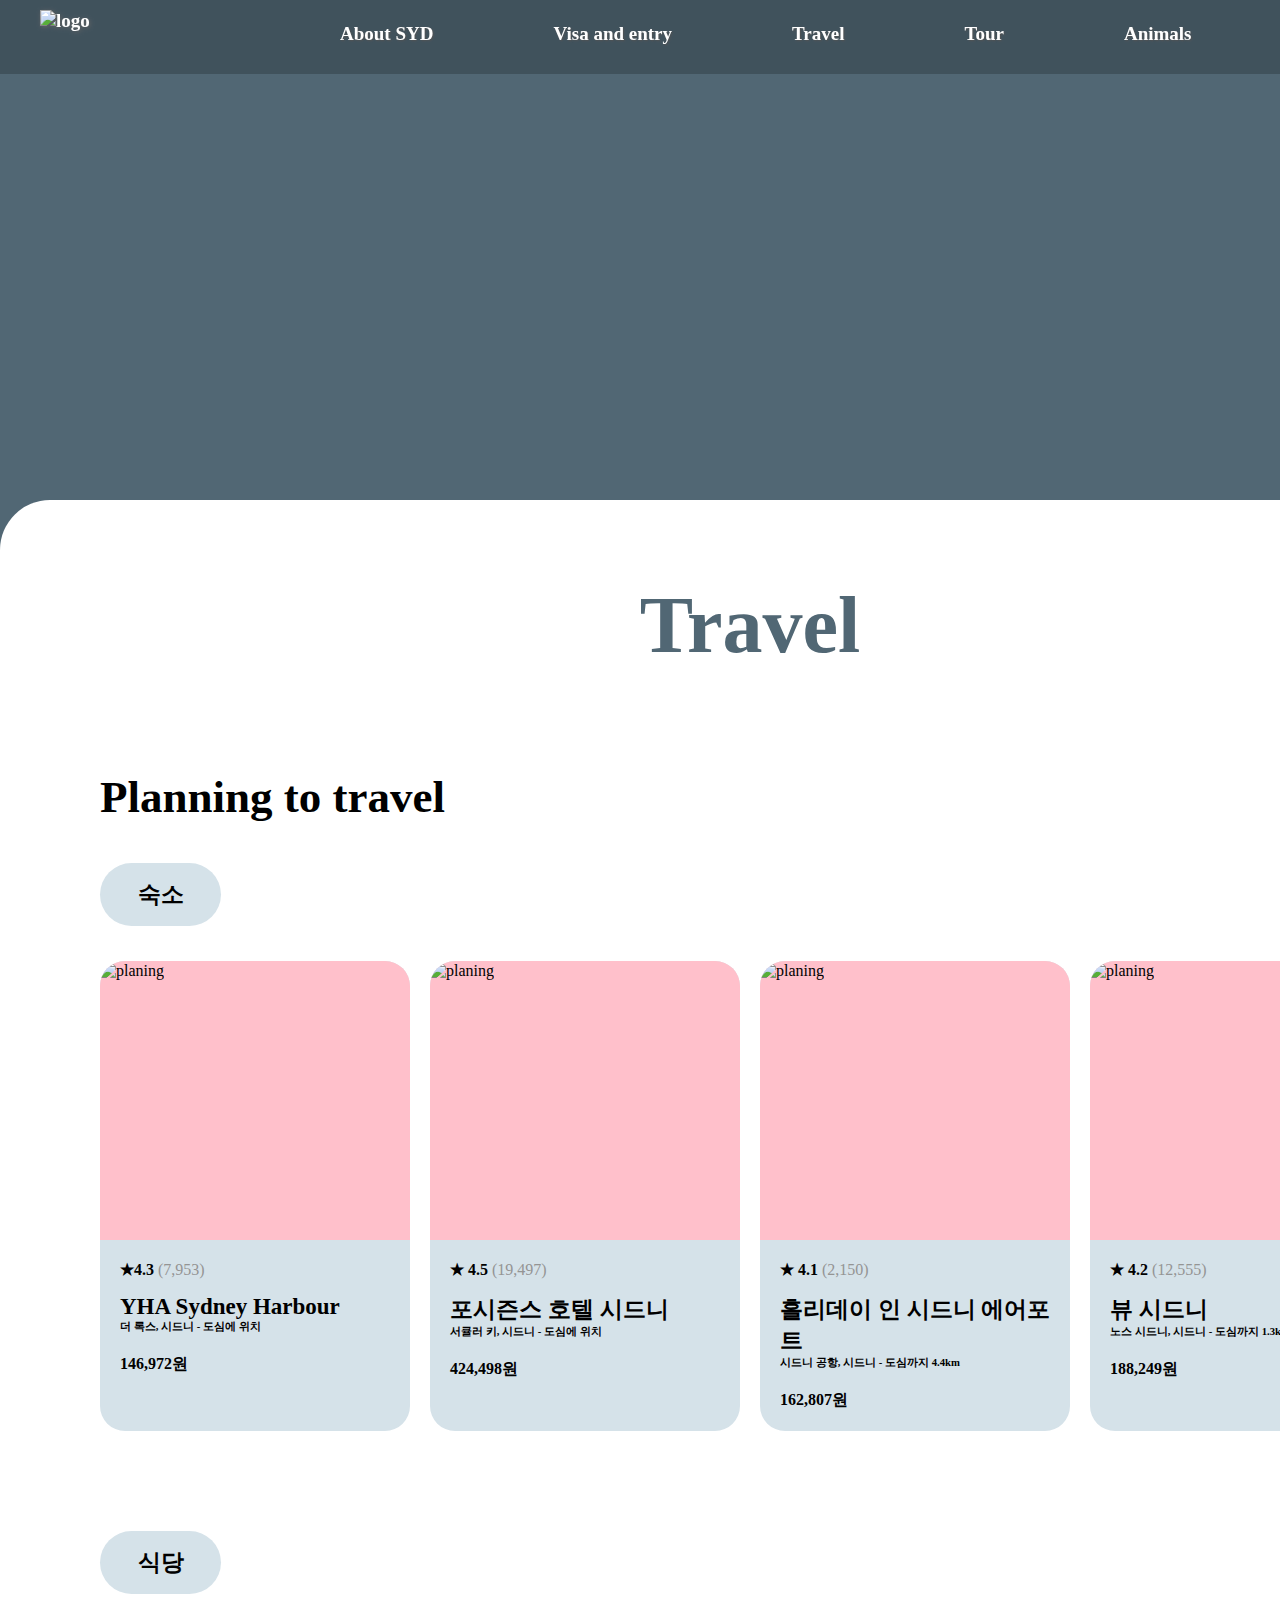
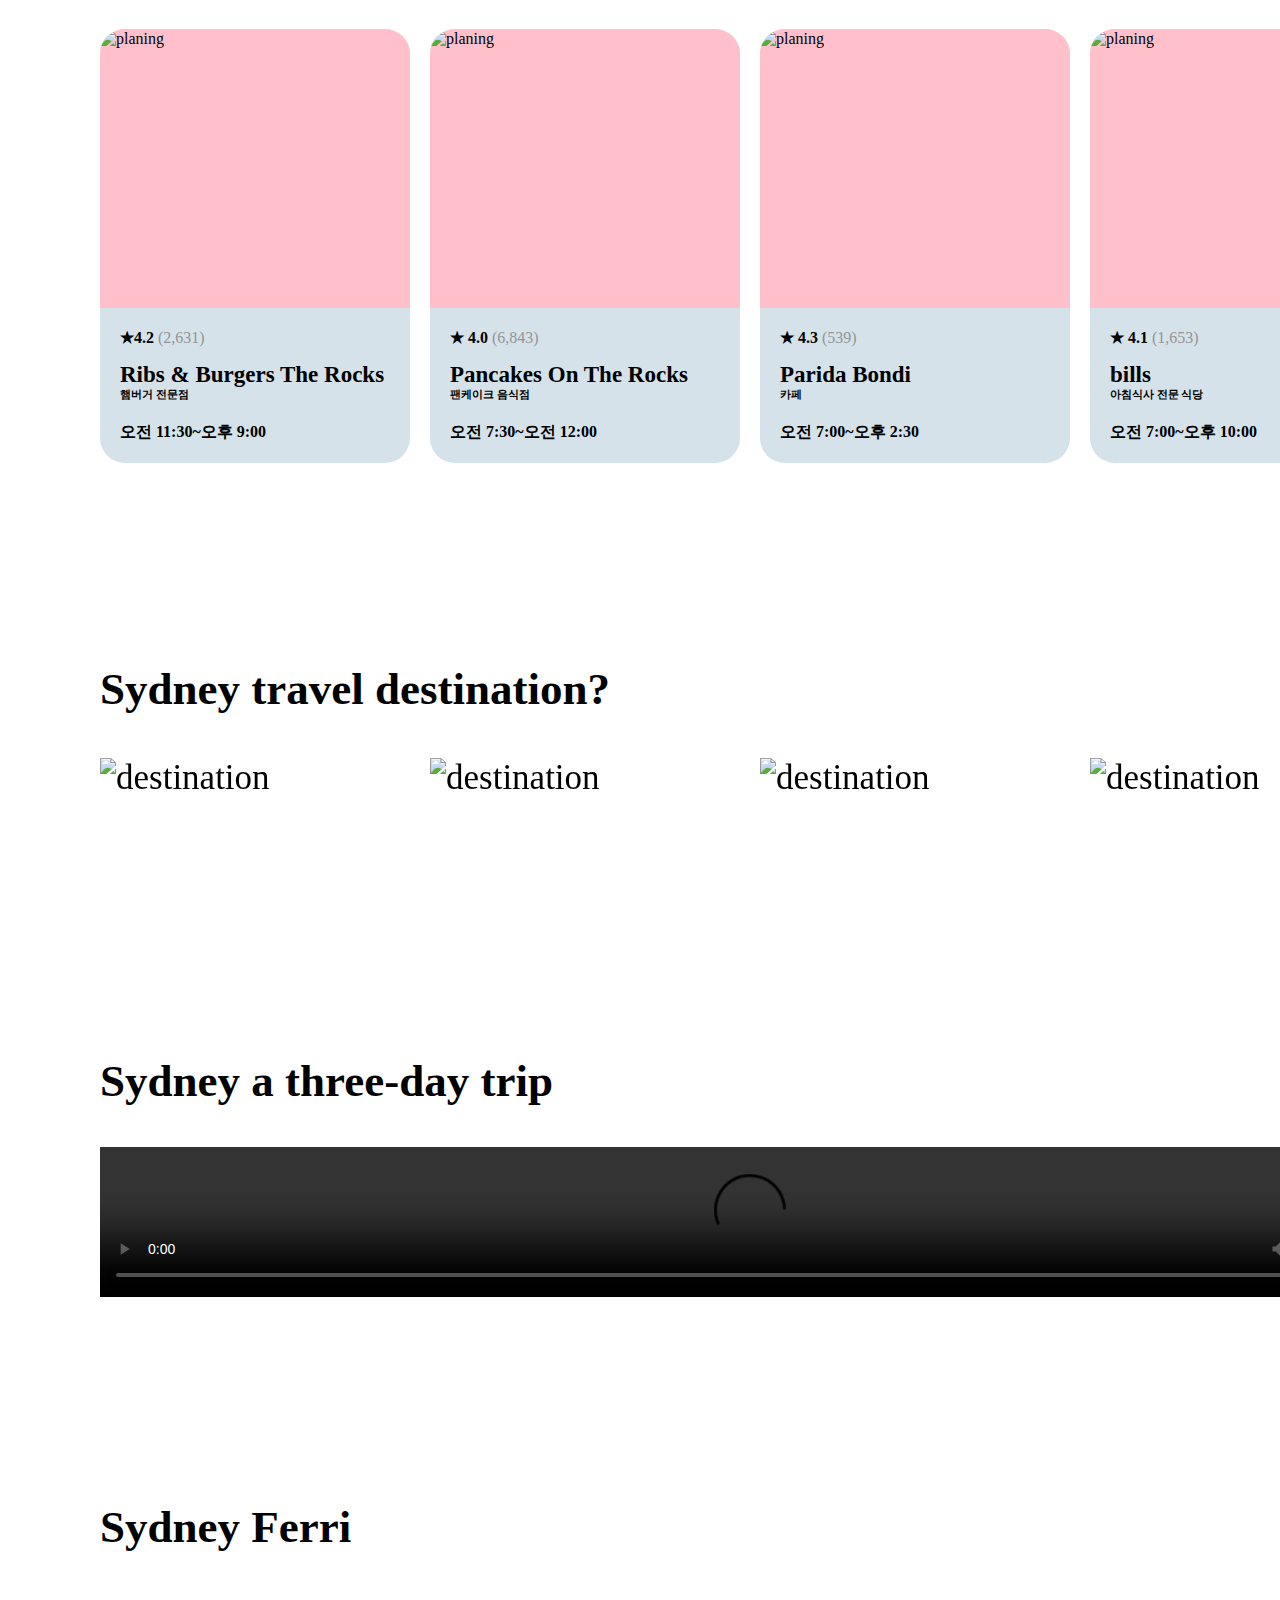
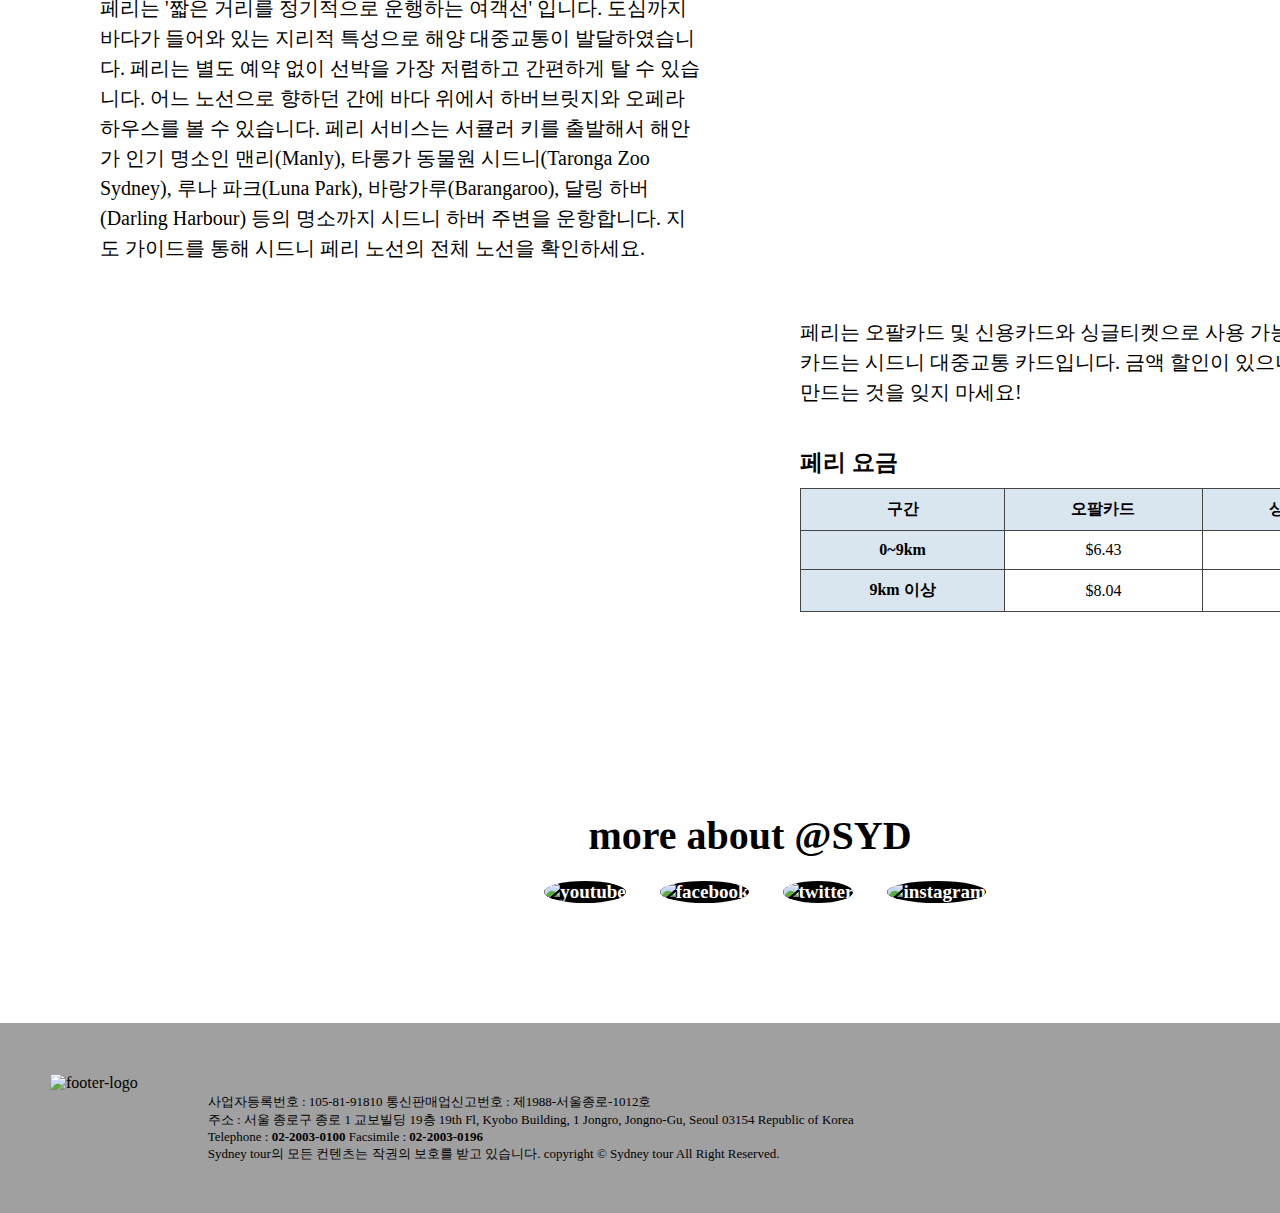
==== travle.html @ 278401ec "Add files via upload" ====
<!DOCTYPE html>
<html lang="en">
<head>
    <meta charset="UTF-8">
    <meta name="viewport" content="width=device-width, initial-scale=1.0">
    <link rel="stylesheet" href="./reset.css">
    <link rel="stylesheet" href="./travle.css">
    <link rel="icon" href="./img/favicon.ico">
    <title>Travle</title>
</head>
<body>
    <header>
        <div class="flex-box">
            <div class="logo"><a href="./index.html"><img src="./img/logo.png" alt="logo"></a></div>
            <div class="menu">
                <nav class="mainmeun">
                    <ul class="gnb">
                        <li><a href="./about.html">About SYD</a></li>
                        <li><a href="./visa.html">Visa and entry</a></li>
                        <li><a href="./travle.html">Travel</a></li>
                        <li><a href="./tour.html">Tour</a></li>
                        <li><a href="./animals.html">Animals</a></li>
                    </ul>
                </nav>      
            </div><!--menu-->
        </div><!--flex-box-->
    </header>
    <div class="bg-video">
        <video class="bg-video__content" autoplay muted loop>
          <source src="./img/Travel-video.mp4" type="video/mp4"/>
        </video>
    </div>
    <main>
        <div class="container">
                <h1>Travel</h1>
            <section id="planing">
                <div class="wrapper">
                    <h3>Planning to travel</h3>
                    <div class="planing-btn">
                        <a class="hotel">숙소</a>
                    </div>
                    <div class="planing-list">
                        <div class="planing1">
                            <div class="planing-imgbox">
                                <div class="outBox">
                                    <img src="./img/Travel-1.png" alt="planing">
                                </div>   
                                <div class="hoverBox">
                                    <img src="./img/Travel-1-hover.png" alt="planing">
                                </div>  
                            </div>
                            <div class="planing-txt">
                                <h5>★4.3 <span>(7,953)</span></p>
                                <h4>YHA Sydney Harbour</h4>
                                <h6>더 록스, 시드니 - 도심에 위치</p>
                                <h5>146,972원</h5>
                            </div><!--planing-txt-->
                        </div>
                        <div class="planing2">
                            <div class="planing-imgbox">
                                <div class="outBox">
                                    <img src="./img/Travel-2.png" alt="planing">
                                </div>   
                                <div class="hoverBox">
                                    <img src="./img/Travel-2-hover.png" alt="planing">
                                </div>  
                            </div>
                            <div class="planing-txt">
                                <h5>★ 4.5 <span>(19,497)</span></p>
                                <h4>포시즌스 호텔 시드니</h4>
                                <h6>서큘러 키, 시드니 - 도심에 위치 </p>
                                <h5>424,498원</h5>
                            </div><!--planing-txt-->
                        </div>
                        <div class="planing3">
                            <div class="planing-imgbox">
                                <div class="outBox">
                                    <img src="./img/Travel-3.png" alt="planing">
                                </div>   
                                <div class="hoverBox">
                                    <img src="./img/Travel-3-hover.png" alt="planing">
                                </div>
                            </div>
                            <div class="planing-txt">
                                <h5>★ 4.1 <span>(2,150)</span></p>
                                <h4>홀리데이 인 시드니 에어포트</h4>
                                <h6>시드니 공항, 시드니 - 도심까지 4.4km</p>
                                <h5>162,807원</h5>
                            </div><!--planing-txt-->
                        </div>
                        <div class="planing4">
                            <div class="planing-imgbox">
                                <div class="outBox">
                                    <img src="./img/Travel-4.png" alt="planing">
                                </div>   
                                <div class="hoverBox">
                                    <img src="./img/Travel-4-hover.png" alt="planing">
                                </div>    
                            </div>
                            <div class="planing-txt">
                                <h5>★ 4.2 <span>(12,555)</span></p>
                                <h4>뷰 시드니</h4>
                                <h6>노스 시드니, 시드니 - 도심까지 1.3km</p>
                                <h5>188,249원</h5>
                            </div><!--planing-txt-->
                        </div>
                    </div><!--planing-list-->
                    <div class="planing-btn">
                        <a class="restaurant">식당</a>
                    </div>
                    <div class="planing-list">
                        <div class="planing1">
                            <div class="planing-imgbox">
                                <div class="outBox">
                                    <img src="./img/Travel-11.png" alt="planing">
                                </div>   
                                <div class="hoverBox">
                                    <img src="./img/Travel-11-hover.png" alt="planing">
                                </div>  
                            </div>
                            <div class="planing-txt">
                                <h5>★4.2 <span>(2,631)</span></p>
                                <h4>Ribs & Burgers The Rocks</h4>
                                <h6>햄버거 전문점</p>
                                <h5>오전 11:30~오후 9:00</h5>
                            </div><!--planing-txt-->
                        </div>
                        <div class="planing2">
                            <div class="planing-imgbox">
                                <div class="outBox">
                                    <img src="./img/Travel-12.png" alt="planing">
                                </div>   
                                <div class="hoverBox">
                                    <img src="./img/Travel-12-hover.png" alt="planing">
                                </div>  
                            </div>
                            <div class="planing-txt">
                                <h5>★ 4.0 <span>(6,843)</span></p>
                                <h4>Pancakes On The Rocks</h4>
                                <h6>팬케이크 음식점</p>
                                <h5>오전 7:30~오전 12:00</h5>
                            </div><!--planing-txt-->
                        </div>
                        <div class="planing3">
                            <div class="planing-imgbox">
                                <div class="outBox">
                                    <img src="./img/Travel-13.png" alt="planing">
                                </div>   
                                <div class="hoverBox">
                                    <img src="./img/Travel-13-hover.png" alt="planing">
                                </div>
                            </div>
                            <div class="planing-txt">
                                <h5>★ 4.3 <span>(539)</span></p>
                                <h4>Parida Bondi</h4>
                                <h6>카페</p>
                                <h5>오전 7:00~오후 2:30</h5>
                            </div><!--planing-txt-->
                        </div>
                        <div class="planing4">
                            <div class="planing-imgbox">
                                <div class="outBox">
                                    <img src="./img/Travel-14.png" alt="planing">
                                </div>   
                                <div class="hoverBox">
                                    <img src="./img/Travel-14-hover.png" alt="planing">
                                </div>    
                            </div>
                            <div class="planing-txt">
                                <h5>★ 4.1 <span>(1,653)</span></p>
                                <h4>bills</h4>
                                <h6>아침식사 전문 식당</p>
                                <h5>오전 7:00~오후 10:00</h5>
                            </div><!--planing-txt-->
                        </div>
                    </div><!--planing-list-->
                </div><!--wrapper-->    
            </section><!--planing-->

            <section id="destination">
                <div class="wrapper">
                    <h3>Sydney travel destination?</h3>
                    <div class="destination-list">
                        <div class="destination1">
                            <div class="destination-imgbox">
                                <div class="card">
                                    <div class="item front"><img src="./img/Travel-5.png" alt="destination"></div>
                                    <div class="item back"><img src="./img/Travel-5-back.png" alt="destination"></div>
                                </div>
                            </div>
                        </div>
                        <div class="destination2">
                            <div class="destination-imgbox">
                                <div class="card">
                                    <div class="item front"><img src="./img/Travel-6.png" alt="destination"></div>
                                    <div class="item back"><img src="./img/Travel-6-back.png" alt="destination"></div>
                                </div>
                            </div>
                        </div>
                        <div class="destination3">
                            <div class="destination-imgbox">
                                <div class="card">
                                    <div class="item front"><img src="./img/Travel-7.png" alt="destination"></div>
                                    <div class="item back"><img src="./img/Travel-7-back.png" alt="destination"></div>
                                </div>
                            </div>
                        </div>
                        <div class="destination4">
                            <div class="destination-imgbox">
                                <div class="card">
                                    <div class="item front"><img src="./img/Travel-8.png" alt="destination"></div>
                                    <div class="item back"><img src="./img/Travel-8-back.png" alt="destination"></div>
                                </div>
                            </div>
                        </div>
                    </div><!--destination-list-->
                </div><!--wrapper-->    
            </section><!--destination-->

          
            <section id= threeday>
                <div class="wrapper">
                    <h3>Sydney a three-day trip</h3>
                    <video src="./img/Three Days in Sydney.mp4" controls width="1300"></video>
                </div>
            </section><!--threeday-->
            
            <section id="ferry">
                <div class="wrapper">
                    <div class="flex-box">
                        <div class="ferry-list">
                            <div class="ferry-txt1">
                                <h3>Sydney Ferri</h3>
                                <p>페리는 '짧은 거리를 정기적으로 운행하는 여객선' 입니다. 도심까지 바다가 들어와 있는 지리적 특성으로 해양 대중교통이 발달하였습니다. 페리는 별도 예약 없이 선박을 가장 저렴하고 간편하게 탈 수 있습니다. 어느 노선으로 향하던 간에 바다 위에서 하버브릿지와 오페라하우스를 볼 수 있습니다. 페리 서비스는 서큘러 키를 출발해서 해안가 인기 명소인 맨리(Manly), 타롱가 동물원 시드니(Taronga Zoo Sydney), 루나 파크(Luna Park), 바랑가루(Barangaroo), 달링 하버(Darling Harbour) 등의 명소까지 시드니 하버 주변을 운항합니다. 지도 가이드를 통해 시드니 페리 노선의 전체 노선을 확인하세요.</p>
                            </div>
                        </div>

                        <div class="ferry-list">
                            <img src="./img/Travel-9.png" alt="">
                        </div>
                    </div><!--flex-box-->
                    <br><br><br>
                    <div class="flex-box">
                        <div class="ferry-list">
                            <img src="./img/Travel-10.png" alt="">
                        </div>

                        <div class="ferry-list">
                            <div class="ferry-txt2">
                                <p>페리는 오팔카드 및 신용카드와 싱글티켓으로 사용 가능합니다. 오팔카드는 시드니 대중교통 카드입니다. 금액 할인이 있으니 오팔카드를 만드는 것을 잊지 마세요!
                                </p>
                                <h4>페리 요금</h4>
                                <table>
                                    <th>구간</th>
                                    <th>오팔카드</th>
                                    <th>싱글티켓</th>
                                    <tr>
                                        <th>0~9km</td>
                                        <td>$6.43</td>
                                        <td>$7.70</td>
                                    </tr>
                                    <tr>
                                        <th>9km 이상</th>
                                        <td>$8.04</td>
                                        <td>$9.70</td>
                                    </tr>
                                    </table>
                            </div>
                        </div>
                    </div><!--flex-box--> 
                </div><!--wrapper-->       
        </section><!--ferry-->
        <div class="sns">
            <h2>more about @SYD</h2>
            <div class="sns-list">
                <a href="https://www.youtube.com/user/australia" target="_blank"><img src="./img/youtube (1).png" alt="youtube"></a>

                <a href="https://www.facebook.com/SeeAustralia" target="_blank"><img src="./img/facebook (1).png" alt="facebook"></a>

                <a href="https://twitter.com/i/flow/login?redirect_after_login=%2Faustralia" target="_blank"><img src="./img/twitter (1).png" alt="twitter"></a>

                <a href="https://www.instagram.com/australia.kr/" target="_blank"><img src="./img/instagram (1).png" alt="instagram"></a>
            </div><!--sns-->
    </div><!--container-->
    </main>

    <footer>
        <div class="wrapper">
            <div class="footer-logo-address">
                <div class="flex-box">
                    <div class="footer-logo">
                        <img src="./img/footer-logo.png" alt="footer-logo">
                    </div>
                    <div class="info">
                        <p class="business-info">
                            사업자등록번호 : 105-81-91810  통신판매업신고번호 : 제1988-서울종로-1012호
                        </p>
                        <address>
                            주소 : 서울 종로구 종로 1 교보빌딩 19층 19th Fl, Kyobo Building, 1 Jongro, Jongno-Gu, Seoul 03154 Republic of Korea
                            <br>
                            Telephone : <a href="tel:02-2003-0100">02-2003-0100 </a>  Facsimile  : <a href="tel:02-2003-0196">02-2003-0196</a>
                        </address>
                        <p class="copyright">
                            Sydney tour의 모든 컨텐츠는 작권의 보호를 받고 있습니다. 
                            copyright © Sydney tour All Right Reserved.
                        </p>
                    </div><!--info-->
                </div> <!--flex-box-->
            </div><!--footer-logo-address-->
        </div><!--wrapper-->
    </footer>
    

</body>
</html>
---- travle.css ----
@charset "utf-8";


.container{
    width: 1500px;
    margin: 0 auto;
    background-color: white;
    border-radius: 50px 50px 0px 0px;
}

.wrapper{
    width: 1300px;
    margin: 0 auto;
}


body {
    background-color: #516774;;
}

h1{
    color: #516774;
}

.bg-video {
    position: absolute;
    top: 0;
    left: 0;
    width: 100%;
    height: 660px;
    z-index: -1;
    opacity: 0.9;
  }
  
  .bg-video__content {
    height: 100%;
    width: 100%;
    object-fit: cover; 
    
  }


header{
    position: fixed;
    top: 0;
    right: 0;
    left: 0;
    height: 74px;
    z-index: 1;
    backdrop-filter: blur(10px);
    background-color: rgba(0, 0, 0, 0.2);
}


.flex-box {
    display: flex;
}

.gnb {
    display: flex;
    flex-direction: row;
    position: absolute;
    width: 1000px;
    right: 0px;
}

.gnb a {
    text-shadow: 1px 1px 2px rgb(83, 83, 83);
}

.gnb > li {
    position: relative; /*기준점*/
    padding: 10px;
    right: 0;
    margin-left: 50px;
    margin-right: 50px;
    margin-top: 13px;
}

.gnb > li::before {
    position: absolute;
    left: 0; top: 35px;
    display: block;
    content: '';
    height: 2px;
    width: 100%;
    background-color: white;
    transform: scaleX(0);
    transition: transform 0.3s;
    box-shadow: 1px 1px 2px rgb(83, 83, 83);
}

.gnb > li:hover::before {
    transform: scaleX(0.8);
}

/*===========planing==============*/

section#planing{

}

.hotel{
    background-color: #D5E2E9;
    border-radius: 108px;
    margin-right: 30px;
    margin-bottom: 35px;
    width: 121px;
    height: 63px;
    text-align: center;
    line-height: 2.8em;
    color: black;
    font-size: 23px;
}

.restaurant{
    background-color: #D5E2E9;
    border-radius: 108px;
    margin-top: 100px;
    margin-right: 30px;
    margin-bottom: 35px;
    width: 121px;
    height: 63px;
    text-align: center;
    line-height: 2.8em;
    color: black;
    font-size: 23px;
}


.planing-list {
    display: grid;
    grid-template-columns: repeat(4,1fr);
    grid-auto-rows: minmax(100px, auto);
    grid-column-gap: 20px;
    position: relative;
}

.outBox {
    position: relative;
    width: 310px;
    height: 279px;
    overflow: hidden;
    border-radius: 25px 25px 0px 0px;
    background-color: pink;
}

.hoverBox {
    position: absolute;
    top: 0;
    width: 310px;
    height: 279px;
    overflow: hidden;
    border-radius: 25px 25px 0px 0px;
    background-color: pink;
}

.outBox > img {
    width: 100%;
    height: 100%;

}

.hoverBox > img {
    width: 100%;
    height: 100%;

}

.planing-list > div:hover .hoverBox {
    opacity: 1;
    transition: 0.4s;
}

.planing-list > div:not(:hover) .hoverBox {
    opacity: 0;
    transition: 0.5s;
}


.planing-list > div:hover {
    background-color: #aad2e9;
    transition: 0.4s;
}

.planing-list > div:not(:hover) {
    background-color: #D5E2E9;
    transition: 0.4s;
}

.planing-txt{
    margin-bottom: 20px;
    margin-left: 20px;
}

.planing-txt h5{
    margin-top: 20px;
}

.planing-txt h4{
    margin-top: 15px;
}

.planing-txt span{
    font-size: 16px;
    font-weight: 100;
    color: #949494;
}

.planing-list > div{
    width: 310px;
    border-radius: 25px 25px 25px 25px;
    background: #D5E2E9;
}

/*=================restaurant==============*/
.restaurant-list {
    display: grid;
    grid-template-columns: repeat(4,1fr);
    grid-auto-rows: minmax(100px, auto);
    grid-column-gap: 20px;
    position: absolute;
    top: 1040px;
   opacity: 0;
}

.restaurant-list > div {
}

.outBox {
    position: relative;
    width: 310px;
    height: 279px;
    overflow: hidden;
    border-radius: 25px 25px 0px 0px;
}

.inBox {
    position: absolute;
}

.inBox > img {
    width: 100%;
    height: 100%;

}

.restaurant-list div:hover .inBox {
    transform: scale(1.1);
    transition: 0.5s;
}


.restaurant-txt{
    margin-bottom: 20px;
    margin-left: 20px;
}

.restaurant-txt h5{
    margin-top: 20px;
}

.restaurant-txt h4{
    margin-top: 15px;
}

.restaurant-txt span{
    font-size: 16px;
    font-weight: 100;
    color: #949494;
}


/*===========destination==============*/

section#destination{
    margin-top: 200px;
    
}

.destination-list {
    position: relative;
    display: grid;
    grid-template-columns: repeat(4, 1fr);
    grid-auto-rows: minmax(100px, auto);
    grid-row-gap: 0px;
    grid-column-gap: 20px;
}

.card {
    perspective: 1000px;
  }

  .card img{
    width: 310px;
  }

  .card .item {
    font-size: 35px;
    backface-visibility: hidden;
    transition: 0.8s;
  }

  .card .item.front {
    position: absolute;
    transform: rotateY(0deg);
  }

  .card:hover .item.front {
    transform: rotateY(180deg);
  }

  .card .item.back {
    transform: rotateY(-180deg);
  }

  .card:hover .item.back {
    transform: rotateY(0deg);
  }




/*===========threeday==============*/

section#threeday{
    margin-top: 200px;
    
}


/*===========ferry==============*/

section#ferry{
    margin-top: 200px;
    margin-bottom: 200px;
    
}
section#ferry p{
    font-family: Pretendard;
    font-size: 20px;
    font-style: normal;
    font-weight: 300;
    line-height: 30px;
    
}

.ferry-list {
    position: relative;
    display: grid;
    grid-template-columns: repeat(1, 1fr);
    grid-auto-rows: minmax(100px, auto);
    grid-row-gap: 0px;
    grid-column-gap: 50px;

    width: 50%;
}

.ferry-txt1 {
    padding-right: 50px;
}

.ferry-list img{
    width: 650px;
}

.ferry-txt2 {
    padding-left: 50px;
}

.ferry-txt2 h4 {
    margin-top: 40px;
    margin-bottom: 10px;
}

  table {
    width: 100%;
    border: 1px solid #444444;
    border-collapse: collapse;
  }
  th, td {
    border: 1px solid #444444;
    text-align: center;
    padding-top: 10px;
    padding-bottom: 10px;
  }

  th{
    background-color: #D9E5EF;
  }


/*===========sns==============*/

.sns {
    text-align: center;
    padding-bottom: 80px;
}

.sns h2 {
    font-size: 40px;
    color: #000;
    margin-bottom: 10px;
}
.sns-list {
    padding-top: 10px;
    margin-bottom: 40px;
}


.sns-list img{
    background-color: black;
    border-radius: 80%;
    position: relative;
    width: 40px;
    height: 40px;
    margin-left: 30px;
    border: #516774 solid 0px;
}

.sns-list img:hover {
    border: #516774 solid 6px;
    background-color: #516774;
    transition: 0.2s;

}

/*===========footer==============*/

footer {
    background-color: #a0a0a0;
    padding: 50px;
}

footer a {
    color: black;
}


.footer-logo img {
    margin-right: 70px;
}

.info {
    margin-top: 20px;
}

.business-info,
.business-info a,
address,
address a,
.copyright {
    font-size: 13px;
}
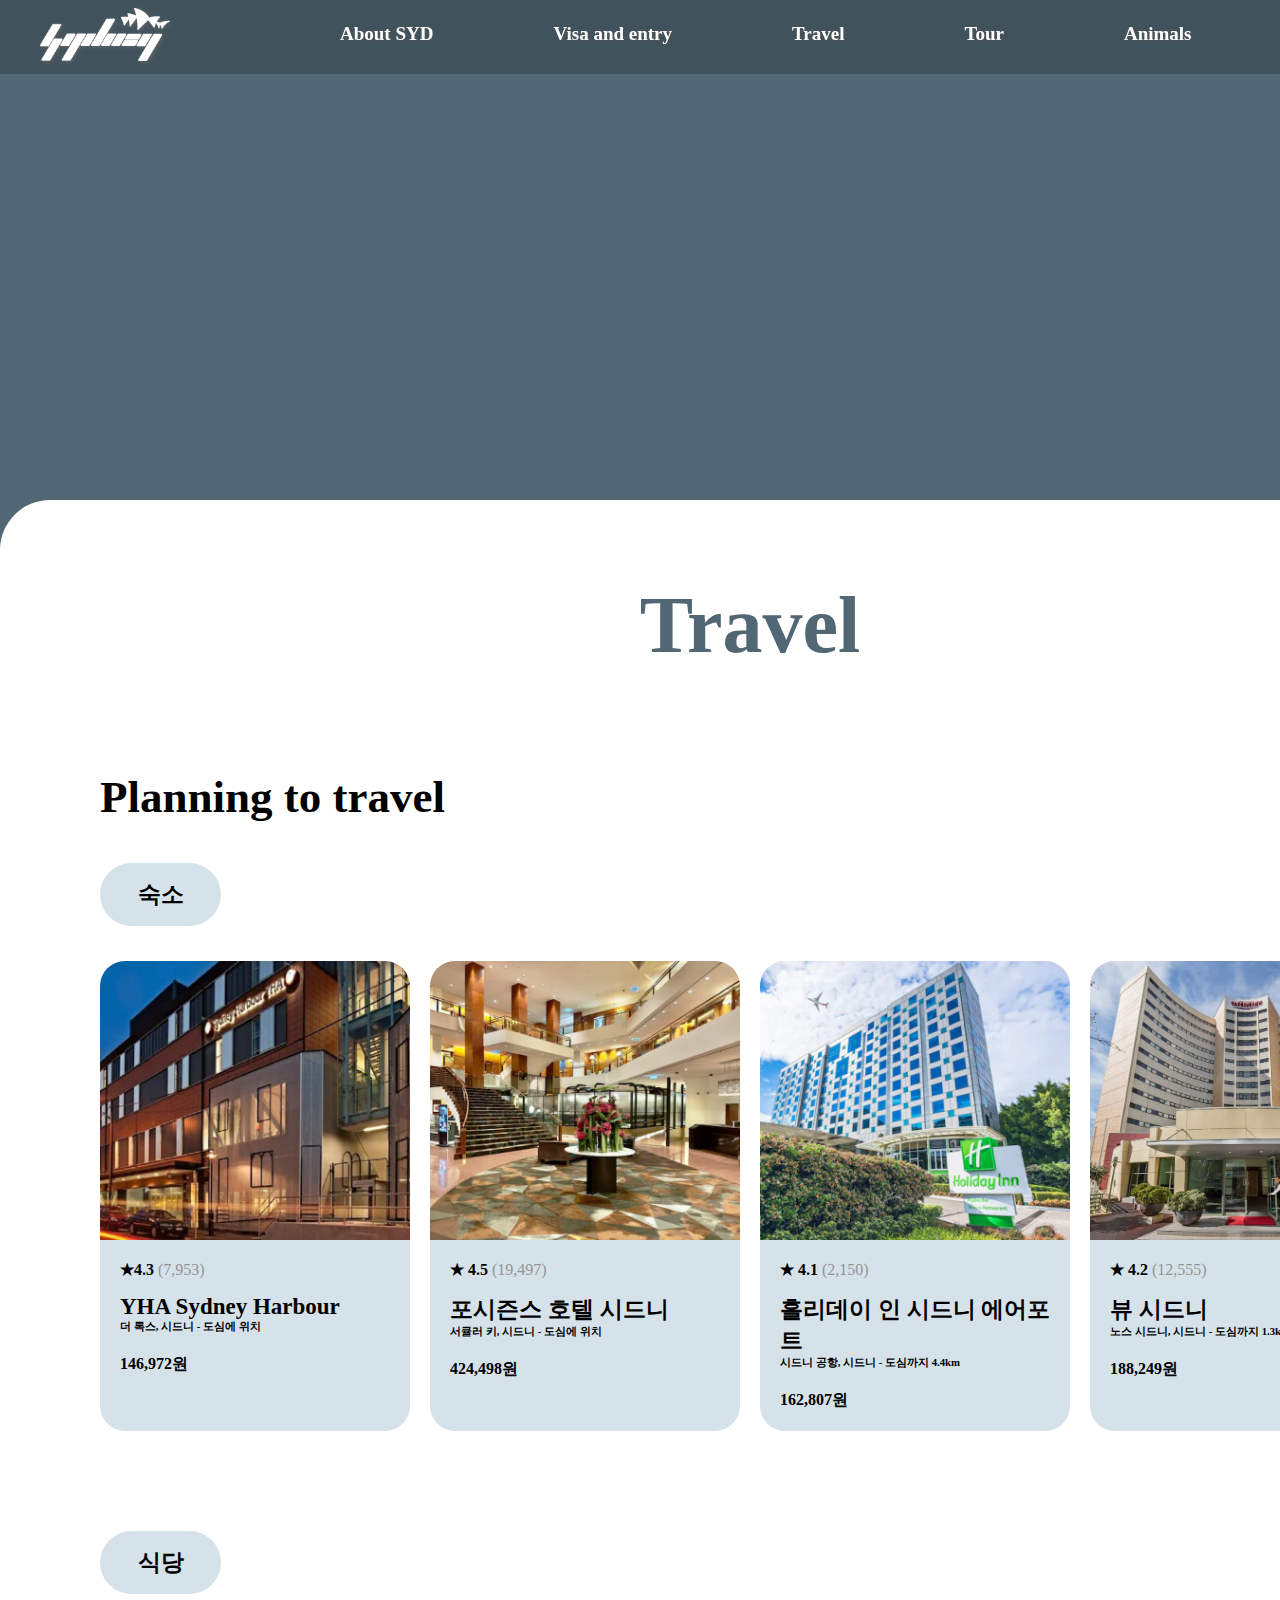
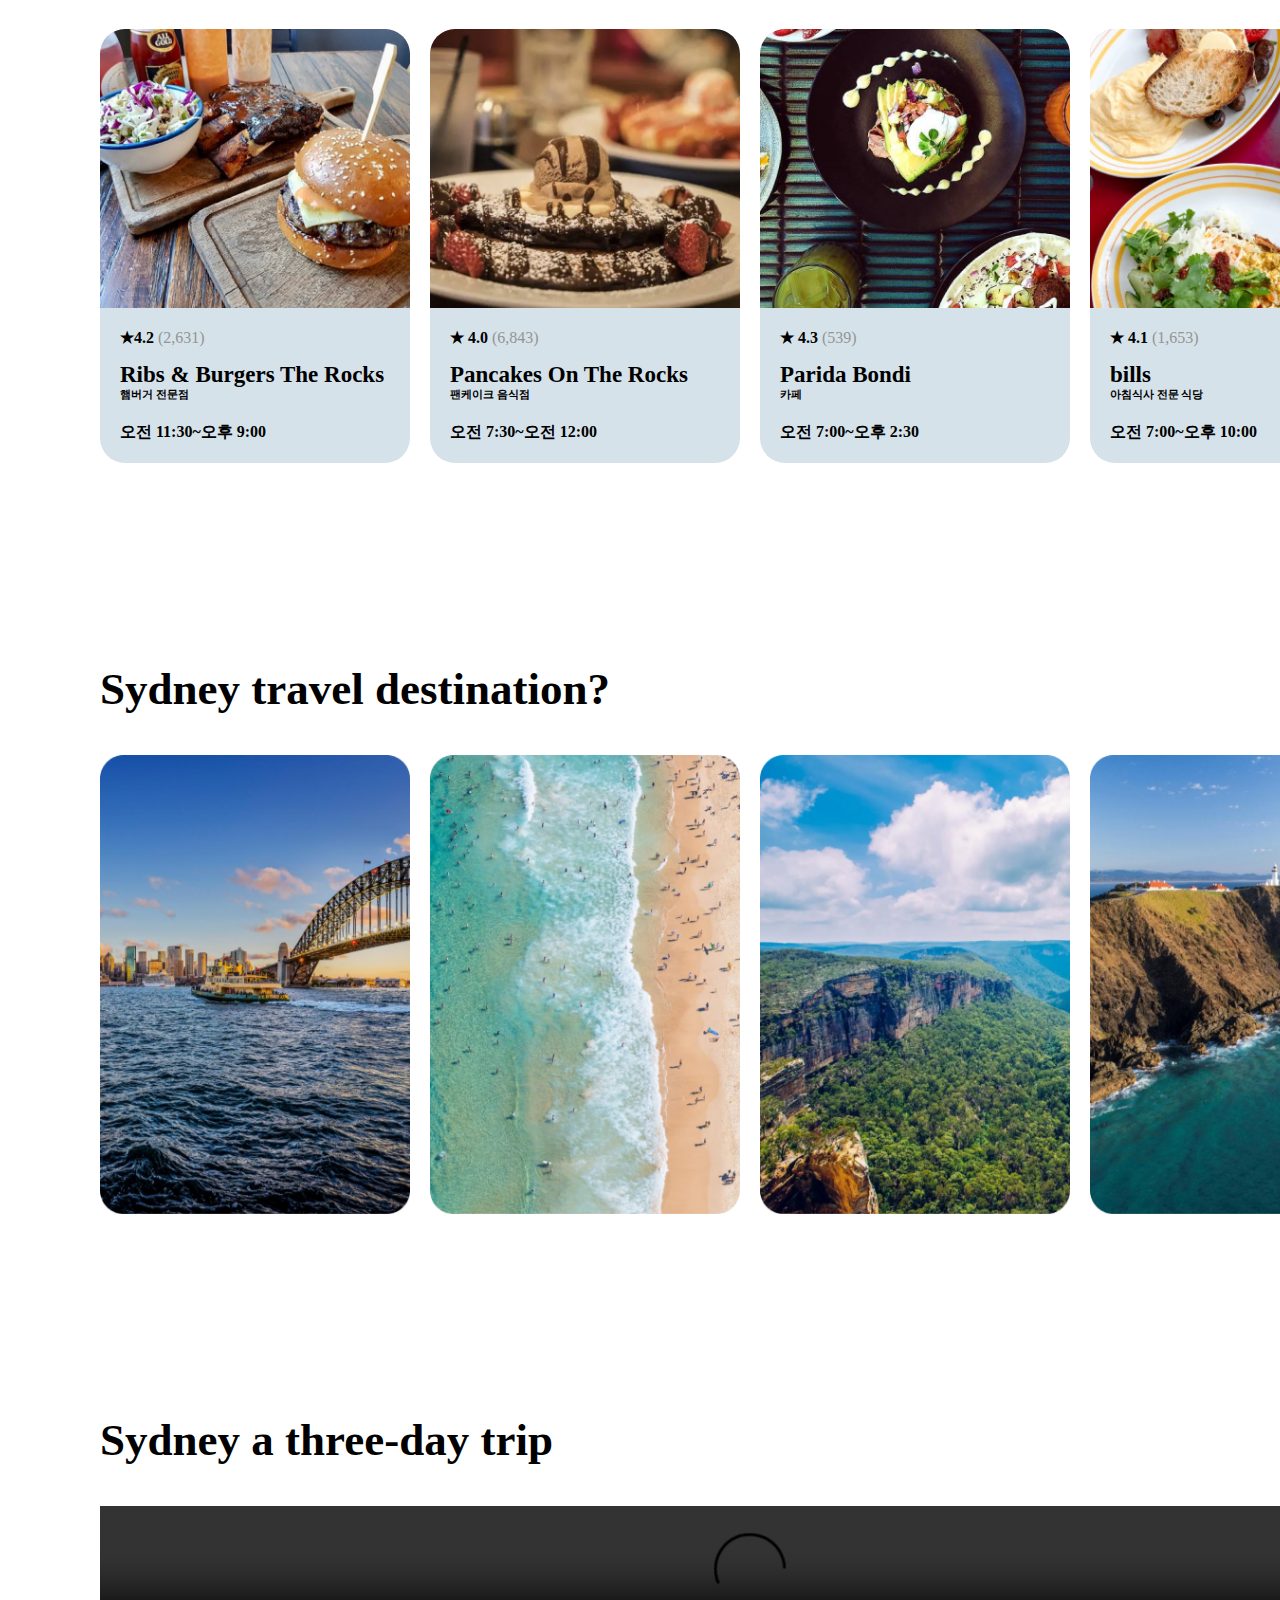
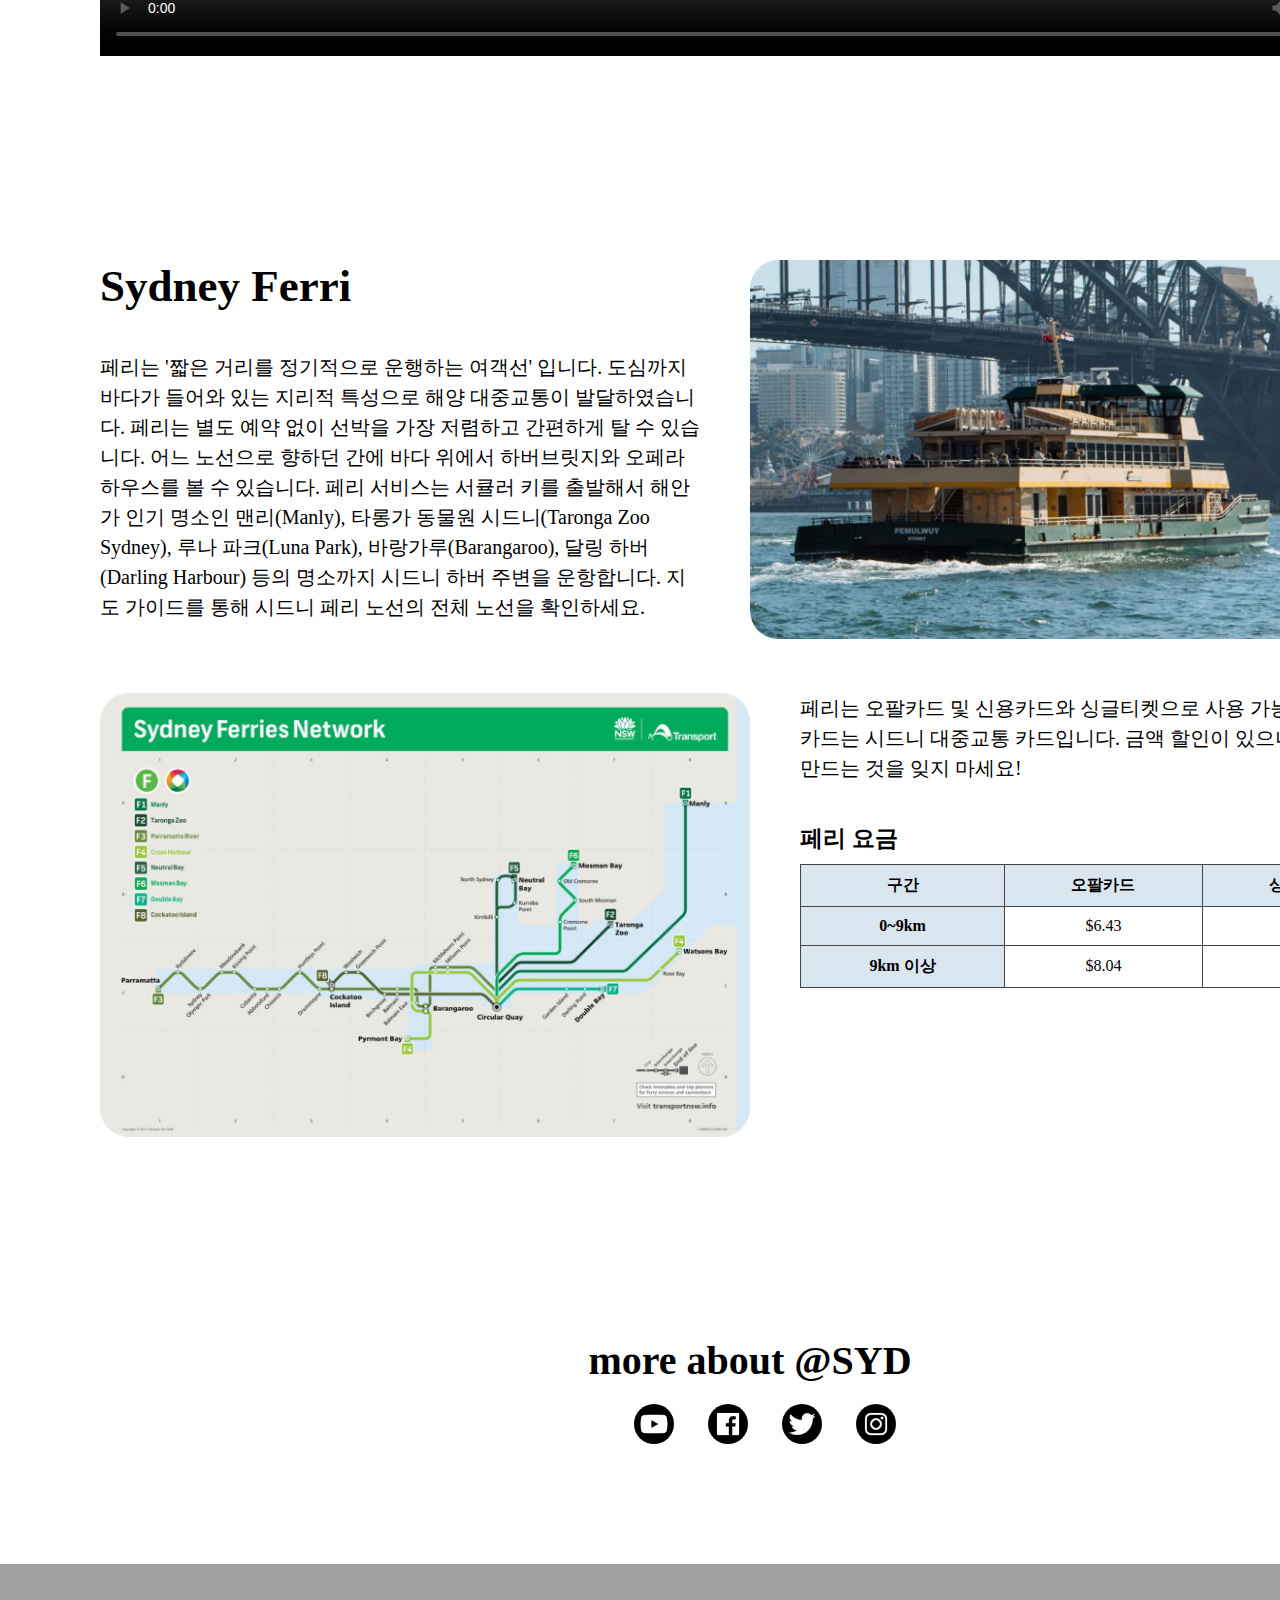
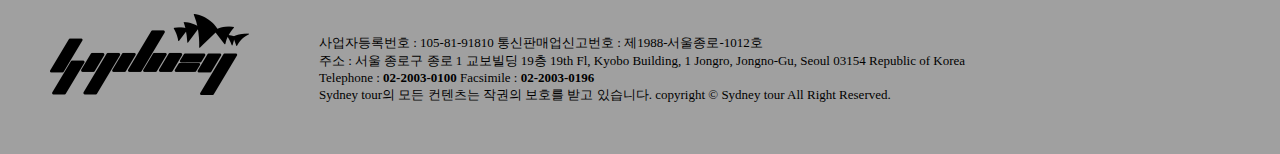
==== commit 0a25043c: "Update travle.html" ====
--- a/travle.html
+++ b/travle.html
@@ -6,7 +6,7 @@
     <link rel="stylesheet" href="./reset.css">
     <link rel="stylesheet" href="./travle.css">
     <link rel="icon" href="./img/favicon.ico">
-    <title>Travle</title>
+    <title>Travel</title>
 </head>
 <body>
     <header>
@@ -312,4 +312,4 @@
     
 
 </body>
-</html>+</html>
